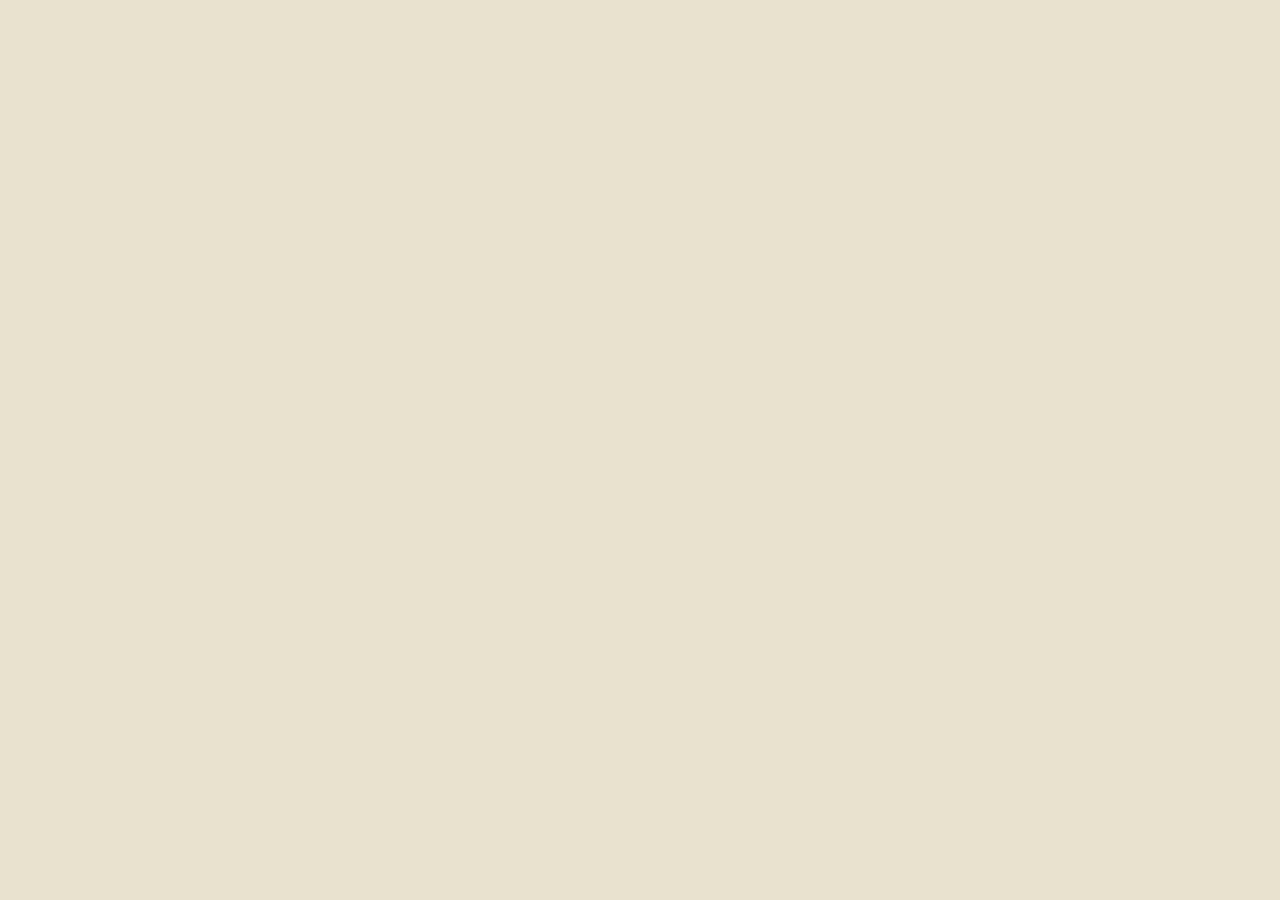
==== index.html @ c253d8a8 "feat: add Octogone PvP room and live duels" ====
<!doctype html>
<html lang="fr">
<head>
  <meta charset="utf-8">
  <meta name="viewport" content="width=device-width, initial-scale=1">
  <title>TB2026 · L'aventure des laboratoires</title>
  <link rel="stylesheet" href="./styles.css?v=20261105-pvp">
  <script src="./config.js"></script>
  <script src="https://cdn.jsdelivr.net/npm/@supabase/supabase-js@2"></script>
  <script type="module" src="./app.js?v=20261105-pvp"></script>
</head>
<body>
  <div id="app"></div>
</body>
</html>
---- styles.css ----
:root { font-family: Trebuchet MS, Arial, sans-serif; color: #1f3040; background: #e9e2cf; }
* { box-sizing: border-box; }
body { margin: 0; min-width: 320px; background: radial-gradient(circle at 10% 8%, #f9f3df 0, transparent 26%), radial-gradient(circle at 90% 80%, #d5d4bf 0, transparent 35%), #e9e2cf; }
button, input, select { font: inherit; }
button { cursor: pointer; }
button:disabled { cursor: wait; opacity: .6; }
button:focus-visible, input:focus-visible, select:focus-visible { outline: 3px solid #266d94; outline-offset: 3px; }
.site-header { min-height: 78px; display: flex; align-items: center; gap: 24px; padding: 12px clamp(18px, 5vw, 60px); background: #233844; color: #f6ecd4; border-bottom: 6px solid #e0b86b; box-shadow: 0 5px 0 #1d2e37; }
.brand { font-weight: 1000; font-size: 26px; letter-spacing: -.09em; white-space: nowrap; }
.brand-mark { color: #e5ba65; font-size: 31px; margin-right: 5px; }
.brand-year { color: #f07b60; }
.header-subtitle { font-size: 13px; letter-spacing: .18em; text-transform: uppercase; opacity: .78; margin-right: auto; }
.header-player { display: flex; align-items: center; gap: 12px; font-weight: 700; }
.header-player b { padding: 8px 11px; color: #2c3741; background: #f4d78e; border: 2px solid #122b37; border-radius: 8px; }
.page-shell { max-width: 1220px; margin: 0 auto; padding: clamp(24px, 4vw, 48px) clamp(16px, 4vw, 40px) 64px; min-height: calc(100vh - 134px); }
.site-footer { padding: 15px 20px; text-align: center; color: #66716d; font-size: 13px; }
h1, h2, p { margin-top: 0; }
h1, h2 { font-family: Georgia, Cambria, serif; letter-spacing: -.035em; }
h1 { font-size: clamp(34px, 5vw, 58px); line-height: 1.06; margin-bottom: 18px; }
h2 { font-size: clamp(25px, 3vw, 36px); line-height: 1.08; margin-bottom: 12px; }
p { line-height: 1.55; }
.eyebrow, .preview-label { display: inline-block; font-size: 12px; letter-spacing: .18em; font-weight: 900; color: #b5523d; margin-bottom: 12px; }
.paper-card { border: 3px solid #273a43; border-radius: 18px; background: #fbf2d9; box-shadow: 8px 9px 0 #bdb39b; }
.welcome-card { max-width: 600px; padding: clamp(26px, 5vw, 55px); margin: 30px auto; background: linear-gradient(160deg, #fff8e8, #f5e3b9); }
.welcome-card > p { font-size: 18px; color: #53616a; }
.form-stack { display: grid; gap: 12px; }
.form-stack label, legend { font-weight: 800; }
.form-stack input:not([type=radio]):not([type=file]):not([type=range]) { min-height: 52px; width: 100%; padding: 12px 16px; border: 2px solid #4d5f63; border-radius: 9px; background: #fffdf6; }
.form-stack input[type=file] { width: 100%; padding: 12px; border: 2px dashed #809396; border-radius: 10px; background: #fff9e9; }
.form-stack select { min-height: 52px; width: 100%; padding: 12px 16px; border: 2px solid #4d5f63; border-radius: 9px; background: #fffdf6; color: #1f3040; }
.primary-button, .secondary-button { min-height: 50px; padding: 10px 22px; border: 3px solid #23343f; border-radius: 11px; font-weight: 900; box-shadow: 3px 4px 0 #25343b; transition: transform .15s, box-shadow .15s; }
.primary-button { background: #e96f52; color: #192c39; }
.primary-button:hover:not(:disabled), .secondary-button:hover:not(:disabled) { transform: translate(2px, 2px); box-shadow: 1px 2px 0 #25343b; }
.secondary-button { background: #f6e8bf; color: #23343f; }
.text-button { border: 0; background: transparent; color: #9a3f32; text-decoration: underline; font-weight: 800; justify-self: start; padding: 6px; }
.small-note, .optional { color: #657373; font-size: 13px; }
.small-note { margin-top: 24px; }
.optional { font-weight: 500; }
.form-error { color: #a02720; font-weight: 800; margin: 12px 0; }
.form-error[hidden], [hidden] { display: none !important; }
.character-layout { display: grid; grid-template-columns: minmax(280px, 1fr) minmax(280px, .95fr); gap: clamp(25px, 5vw, 64px); align-items: start; }
.character-copy { max-width: 565px; }
.character-copy > p { color: #526068; max-width: 46ch; }
.character-actions { display: flex; gap: 12px; flex-wrap: wrap; margin: 25px 0 0; }
.progression-card { padding: 19px; margin: 22px 0 28px; background: linear-gradient(145deg, #fff8e6, #e9ead8); box-shadow: 5px 6px 0 #bdb39b; }
.progression-heading { display: flex; justify-content: space-between; align-items: center; gap: 12px; flex-wrap: wrap; }
.progression-heading .eyebrow { margin-bottom: 3px; }
.progression-heading h2 { margin: 0; font-size: 29px; }
.point-badge { padding: 8px 11px; border: 2px solid #283e46; border-radius: 9px; background: #f2cf82; font-size: 13px; font-weight: 900; }
.xp-label { display: flex; justify-content: space-between; gap: 12px; margin: 19px 0 7px; font-size: 13px; font-weight: 800; }
.xp-track { height: 15px; overflow: hidden; border: 2px solid #2b4047; border-radius: 12px; background: #e2ded0; }
.xp-track i { display: block; height: 100%; background: linear-gradient(90deg, #e79f5c, #e36e53); }
.stat-list { display: grid; gap: 9px; margin-top: 19px; }
.stat-group { display: grid; gap: 9px; }
.stat-group + .stat-group { margin-top: 9px; }
.stat-group h3 { margin: 0; color: #9b523e; font-size: 12px; font-weight: 900; letter-spacing: .17em; }
.stat-row { display: grid; grid-template-columns: minmax(0,1fr) auto 39px; align-items: center; gap: 12px; padding: 9px 10px; border: 2px solid #9baaa2; border-radius: 10px; background: #fff9e9; }
.stat-row strong { display: block; }
.stat-row strong span { color: #ab5339; }
.stat-row small { display: block; color: #596c70; }
.stat-row > b { font-size: 13px; white-space: nowrap; }
.stat-add { width: 39px; height: 39px; padding: 0; border: 2px solid #263b43; border-radius: 9px; background: #e87356; color: #172d36; font-size: 27px; font-weight: 900; line-height: 1; }
.stat-add:disabled { background: #e0dfd6; opacity: .55; cursor: default; }
.progression-note { color: #5a6967; font-size: 12px; margin: 14px 0 0; }
.class-roadmap { margin-top: 22px; padding-top: 18px; border-top: 2px dashed #a8a28d; }
.class-roadmap h3 { margin: 0 0 5px; font-family: Georgia, Cambria, serif; font-size: 23px; }
.class-roadmap > p { margin-bottom: 14px; color: #566568; font-size: 13px; }
.class-stage { margin-top: 10px; padding: 12px; border: 2px solid #9baaa2; border-radius: 10px; background: #fff9e9; }
.class-stage > div:first-child { display: flex; justify-content: space-between; gap: 12px; flex-wrap: wrap; }
.class-stage > div:first-child b { color: #a44e37; }
.class-stage > div:first-child span, .class-stage > small { color: #566568; font-size: 12px; }
.class-options { display: grid; gap: 8px; margin-top: 10px; }
.class-option { display: flex; justify-content: space-between; align-items: center; gap: 8px; width: 100%; padding: 10px; border: 2px solid #344c51; border-radius: 8px; background: #f4e5bb; color: #263a42; text-align: left; }
.class-option:hover:not(:disabled) { background: #eecb91; }
.class-option small { color: #705038; text-align: right; }
.secret-card { margin: 25px 0; padding: clamp(20px, 3vw, 32px); background: linear-gradient(135deg, #f3e7ca, #dce5dd); }
.secret-card h2 { font-size: 28px; }
.secret-choices { display: flex; flex-wrap: wrap; gap: 10px; }
@media (max-width: 550px) {
  .class-option { flex-direction: column; align-items: flex-start; }
  .class-option small { text-align: left; }
}
.choice-fieldset { border: 0; padding: 0; margin: 4px 0 8px; display: flex; flex-wrap: wrap; gap: 10px; }
.choice-fieldset legend { padding-bottom: 10px; }
.radio-card { display: flex; gap: 8px; align-items: center; min-width: 134px; padding: 13px; background: #fcf5e5; border: 2px solid #87918a; border-radius: 10px; cursor: pointer; }
.radio-card:has(input:checked) { border-color: #b84f36; background: #f9e2b7; box-shadow: 3px 3px 0 #bd9c70; }
.skin-tone-fieldset { border: 0; padding: 0; margin: 7px 0 16px; }
.skin-tone-fieldset legend { padding-bottom: 9px; font-weight: 700; }
.skin-tone-options { display: grid; grid-template-columns: repeat(3, minmax(0, 1fr)); gap: 8px; }
.skin-tone-choice { display: flex; align-items: center; gap: 7px; min-width: 0; padding: 8px; border: 2px solid #87918a; border-radius: 9px; background: #fcf5e5; cursor: pointer; font-size: 12px; }
.skin-tone-choice:has(input:checked) { border-color: #b84f36; background: #f9e2b7; box-shadow: 2px 2px 0 #bd9c70; }
.skin-tone-choice input { margin: 0; accent-color: #a74432; }
.skin-tone-swatch { display: inline-block; flex: 0 0 25px; height: 25px; border: 1px solid #453c38; border-radius: 50%; box-shadow: inset 0 1px 3px #fff8, 0 1px 2px #0003; }
.skin-tone-fieldset small { display: block; margin-top: 8px; color: #566568; }
.skin-tone-once { padding: 15px; margin: 15px 0; }
.skin-tone-once h2 { margin: 0; font-size: 19px; }
.skin-tone-once p { margin: 4px 0 10px; font-size: 13px; }
@media (max-width: 550px) { .skin-tone-options { grid-template-columns: repeat(2, minmax(0, 1fr)); } }
.photo-upload { margin: 5px 0; }
.character-preview { padding: 22px 22px 0; min-height: 600px; text-align: center; position: relative; overflow: hidden; background: linear-gradient(#d2e4df 0 55%, #a2ad8e 55% 56%, #d3c29e 56%); }
.character-preview:before { content: ''; position: absolute; width: 230px; height: 230px; border-radius: 50%; top: 120px; left: calc(50% - 115px); background: #f2e7bd8c; }
.character-preview .avatar { margin: 0 auto; }
.character-visual { display: grid; gap: 14px; align-self: start; }
.character-preview--equipped { min-height: 0; padding-bottom: 18px; }
.equipment-cta { width: 100%; font-size: 17px; }
.character-preview p { position: relative; max-width: 30ch; margin: -10px auto 20px; padding: 10px; border: 2px solid #3c5559; background: #fff6dd; border-radius: 9px; font-size: 13px; }
.avatar { width: min(100%, 315px); aspect-ratio: 315 / 550; position: relative; }
.avatar-body { display: block; position: absolute; top: 14%; width: 100%; height: 86%; object-fit: contain; }
.avatar-body-frame { display: block; position: absolute; top: 14%; width: 100%; height: 86%; overflow: hidden; }
.avatar-body--pair { position: static; width: 180%; height: 92%; margin: 6% 0 0 5%; max-width: none; object-fit: fill; clip-path: inset(0 45% 0 0); }
.avatar-body--right { transform: translateX(-50%); clip-path: inset(0 0 0 55%); }
.avatar-gear { position: absolute; display: grid; place-items: center; width: 15%; aspect-ratio: 1; border: 3px solid #263b44; border-radius: 50%; background: #f7d981; color: #243846; font-size: clamp(16px, 3vw, 28px); box-shadow: 3px 3px 0 #33434c88; }
.avatar-gear--weapon { left: 12%; top: 55%; }
.character-preview--equipped .avatar-gear--weapon, .battle-avatar .avatar-gear--weapon { left: 3%; top: 51%; width: 31%; border-radius: 14px; padding: 5px; background: #fff2cc; transform: rotate(-5deg); }
.character-preview--equipped .avatar-gear--weapon .item-sprite, .battle-avatar .avatar-gear--weapon .item-sprite { border-radius: 8px; }
.avatar-gear--accessory { right: 10%; top: 38%; }
.avatar-gear .item-sprite { width: 100%; height: 100%; border-radius: 50%; }
.avatar-head { position: absolute; z-index: 1; top: 1%; left: 50%; transform: translateX(-50%); width: 42%; aspect-ratio: 1; object-fit: contain; }
.avatar--paired.avatar--masculine .avatar-head { left: 58%; }
.avatar--paired.avatar--feminine .avatar-head { left: 54%; }
.avatar-head--legacy, .avatar-head--fallback { top: 4%; width: 28%; object-fit: cover; border: 4px solid #283441; border-radius: 50%; background: #ebc6a4; box-shadow: 0 3px 0 #f8e9c8; }
.avatar-head--fallback { display: grid; place-items: center; font-size: clamp(26px, 4vw, 55px); font-weight: 900; }
.map-intro { display: flex; justify-content: space-between; align-items: end; gap: 24px; margin-bottom: 30px; }
.map-intro > div { max-width: 700px; }
.map-intro p { color: #53646a; font-size: 18px; }
.map-controls { display: flex; gap: 10px; flex-wrap: wrap; }
.floor-tabs { display: flex; gap: 12px; margin: 6px 0 18px; }
.floor-tabs button { padding: 11px 25px; border: 3px solid #263943; border-radius: 12px; background: #f6e8bf; color: #263943; font-weight: 900; box-shadow: 3px 4px 0 #bdb39b; }
.floor-tabs button.active { background: #e9b977; }
.building-map-card { overflow: hidden; padding: 10px; background: #efe4c9; }
.building-map-scroll { width: 100%; overflow-x: auto; scrollbar-color: #8b9b95 #f8efd8; }
.building-map { position: relative; width: 100%; min-width: 890px; }
.building-map > img { display: block; width: 100%; height: 100%; object-fit: fill; }
.map-hotspots { position: absolute; inset: 0; }
.map-pin { position: absolute; transform: translate(-50%,-50%); z-index: 1; max-width: 118px; min-height: 33px; padding: 4px 8px; border: 2px solid #253943; border-radius: 9px; background: #fff4d0; color: #213642; box-shadow: 3px 4px 0 #1c303ba8; font: 900 12px/1.13 Trebuchet MS,Arial,sans-serif; text-align: center; white-space: normal; }
.map-pin:hover, .map-pin:focus-visible { z-index: 3; background: #f5d790; transform: translate(-50%,-50%) scale(1.08); }
.map-pin--office { max-width: 78px; font-size: 10px; line-height: 1.08; padding: 3px 2px; }
.map-pin--toll { background: #f7d790; border-color: #9d593b; }
.map-pin--locked { background: #dcd5d4; }
.map-pin:disabled, .map-location-list button:disabled { opacity: .72; cursor: not-allowed; }
.map-pin:disabled:hover { transform: translate(-50%,-50%); background: #dcd5d4; }
.map-pin--boss { background: #dd93a5; border-color: #563543; color: #222e3b; box-shadow: 0 0 0 5px #f7db89aa, 3px 4px 0 #3d3540; }
.map-location-list { margin: 26px 0 36px; }
.map-location-list > div { display: flex; gap: 9px; flex-wrap: wrap; }
.map-location-list button { min-height: 42px; padding: 7px 12px; font-size: 13px; }
.map-boss-status { display: grid; grid-template-columns: 180px 1fr; align-items: center; gap: 25px; padding: 22px 30px; background: linear-gradient(120deg,#ded0d6,#fbecd0); }
.map-boss-status p { margin-bottom: 10px; }
.map-boss-status .boss-figure { width: 135px; height: 165px; }
.room-intro { max-width: 780px; margin-bottom: 25px; }
.room-intro .text-button { display: block; margin-bottom: 16px; }
.room-intro p { color: #52646a; font-size: 18px; }
.room-art { overflow: hidden; min-height: 280px; margin: 0 0 30px; }
.room-art img { display: block; width: 100%; max-height: 580px; object-fit: cover; }
.room-activities { margin: 24px 0 30px; }
.room-tabs { display: flex; flex-wrap: wrap; gap: 9px; margin-bottom: 12px; }
.room-tabs button { min-height: 44px; padding: 9px 17px; border: 3px solid #273b43; border-radius: 11px; background: #f6e8bf; color: #283b43; font-weight: 900; box-shadow: 3px 4px 0 #bdb39b; }
.room-tabs button.active { background: #e9b977; }
.room-tabs button:focus-visible { outline: 3px solid #794c97; outline-offset: 3px; }
.room-tab-panel { min-height: 180px; padding: 24px 28px; }
.room-tab-panel p { max-width: 68ch; color: #52646a; }
.room-tab-panel .primary-button { margin-top: 5px; }
.shop-room-promo { display: flex; align-items: center; justify-content: space-between; gap: 24px; }
.shopkeepers { position: relative; flex: 0 0 220px; width: 220px; height: 132px; }
.shopkeepers img { position: absolute; display: block; width: 112px; height: 120px; object-fit: contain; filter: drop-shadow(3px 5px 2px #34404770); }
.shopkeepers img:first-child { left: 4px; top: 2px; transform: rotate(-13deg); }
.shopkeepers img:last-child { right: 0; top: 12px; transform: rotate(15deg) scale(1.08); }
.shop-intro { align-items: center; }
.shop-intro .shopkeepers { flex-basis: 230px; width: 230px; }
.training-cooldown { font-weight: 800; }
.florent-watering { margin-top: 22px; padding-top: 20px; border-top: 2px dashed #b1a78e; }
.room-illustration { min-height: 330px; display: grid; place-content: center; gap: 8px; text-align: center; color: #2d4851; background: radial-gradient(circle at 76% 31%, #f4d98d 0 8%, transparent 8.2%), linear-gradient(45deg, #a8c7bd 25%, transparent 25% 75%, #a8c7bd 75%), linear-gradient(150deg, #e1d7bd, #c9dcd5); background-size: auto, 70px 70px, auto; }
.room-illustration span { font-size: 55px; color: #bc684e; }
.room-illustration strong { font: 900 clamp(30px,5vw,48px) Georgia,Cambria,serif; padding: 0 20px; }
.room-illustration small { font-weight: 900; letter-spacing: .2em; text-transform: uppercase; }
.toll-card { max-width: 720px; margin: 20px auto 35px; padding: 30px; text-align: center; background: linear-gradient(145deg,#fff6dd,#f4d9ab); }
.toll-card button { margin-top: 9px; }
.toll-actions { display: flex; justify-content: center; gap: 10px; flex-wrap: wrap; }
.toll-card p { color: #455a61; }
.wardrobe-layout { display: grid; grid-template-columns: minmax(220px, 330px) 1fr; gap: 25px; align-items: start; }
.wardrobe-preview { padding: 20px; text-align: center; position: sticky; top: 20px; background: linear-gradient(#d2e4df 0 65%, #d3c29e 65%); }
.wardrobe-preview .avatar { margin: auto; max-width: 220px; }
.wardrobe-preview p { position: relative; margin: 0; padding: 10px; background: #fff7df; border: 2px solid #34474e; border-radius: 10px; }
.wardrobe-list h2 { margin: 8px 0 16px; }
.wardrobe-list section { margin-bottom: 28px; }
.wardrobe-empty { margin: 0; padding: 20px; border: 2px dashed #8d9b96; border-radius: 10px; color: #53646a; background: #fff7e4; }
.item-grid { display: grid; grid-template-columns: repeat(auto-fit, minmax(190px, 1fr)); gap: 16px; }
.item-card { min-height: 190px; display: flex; flex-direction: column; padding: 17px; box-shadow: 4px 5px 0 #bdb39b; }
.item-card h3 { font-family: Georgia, Cambria, serif; font-size: 21px; margin: 0 0 8px; }
.item-card p { font-size: 14px; color: #4f6269; flex: 1; }
.item-price { font-size: 13px; font-weight: 900; margin-bottom: 9px; }
.item-level { display: inline-block; width: fit-content; margin: 0 0 10px; padding: 4px 7px; border-radius: 5px; background: #dce9d9; color: #31564b; font-size: 12px; font-weight: 900; }
.item-level--locked { background: #f1ded3; color: #874b3d; }
.item-card button { width: 100%; }
.item-card { min-height: 330px; }
.item-art { height: 110px; display: grid; place-items: center; overflow: hidden; margin: -7px -7px 10px; border-radius: 7px; background: radial-gradient(circle at 50% 75%,#d9e5d8,#aec3bf); }
.item-art > .item-symbol { width: 76px; height: 76px; font-size: 47px; }
.item-sprite { display: block; width: 112px; height: 104px; background-size: 315% 210%; background-repeat: no-repeat; }
.item-single-art { display: block; width: 112px; height: 104px; object-fit: contain; object-position: center; }
.avatar-gear .item-single-art { width: 100%; height: 100%; }
.item-outfit-frame { display: block; width: 96px; height: 110px; overflow: hidden; }
.item-outfit-image { display: block; width: 100%; height: 100%; object-fit: contain; }
.item-outfit-image--pair { width: 145px; height: 110px; margin-left: 3px; max-width: none; object-fit: fill; clip-path: inset(0 45% 0 0); }
.item-outfit-image--right { transform: translateX(-50%); clip-path: inset(0 0 0 55%); }
.item-symbol { display: grid; place-items: center; width: 100%; height: 100%; font-family: Georgia,serif; font-size: 1.2em; }
.item-symbol--staff,.item-symbol--book,.item-symbol--prism,.item-symbol--brooch { color: #6a3486; }
.item-symbol--blade,.item-symbol--spear,.item-symbol--hammer,.item-symbol--saber { color: #734626; }
.item-origin { width: fit-content; color: #526a70; font-size: 11px; font-weight: 900; text-transform: uppercase; letter-spacing: .1em; }
.item-bonuses { display: flex; flex-wrap: wrap; gap: 4px; margin: 3px 0 8px; }
.item-bonuses span { padding: 3px 6px; border: 1px solid #929b92; border-radius: 5px; background: #f6edcd; font-size: 11px; font-weight: 900; }
.location-card { display: grid; grid-template-columns: 1.3fr .8fr; overflow: hidden; }
.location-image { min-height: 380px; background: url('./assets/labo-chimie.png') center / cover; border-right: 3px solid #273a43; }
.location-copy { padding: clamp(25px, 4vw, 52px); align-self: center; }
.location-copy p { color: #53646a; }
.chapter-strip { display: grid; grid-template-columns: repeat(5, 1fr); gap: 10px; margin: 24px 0 32px; }
.chapter-chip { display: grid; gap: 3px; padding: 12px; border: 2px solid #758486; border-radius: 11px; background: #e1dfd2; color: #5b6563; }
.chapter-chip b { font-size: 20px; }
.chapter-chip span { font-size: 13px; font-weight: 800; }
.chapter-chip small { font-size: 11px; }
.chapter-chip.active { border-color: #ad593d; background: #f9dfa7; color: #283c43; }
.chapter-chip.revealed { border-color: #547966; background: #dbedce; color: #28483b; }
.activities-grid { display: grid; grid-template-columns: 1fr 1fr; gap: 20px; margin: 24px 0; }
.activity-card { padding: 24px; display: flex; flex-direction: column; align-items: start; }
.activity-card p { flex: 1; color: #52646a; }
.boss-card { display: grid; grid-template-columns: 220px 1fr; gap: 30px; align-items: center; padding: 24px 30px; margin: 28px 0; background: linear-gradient(120deg, #ded0d6, #fbecd0); }
.boss-global-banner { margin-top: 30px; }
.boss-countdown { display: inline-block; margin-top: 8px; padding: 10px 16px; border: 2px solid #493650; border-radius: 7px; background: #2c293a; color: #f5e4b6; font-size: clamp(21px, 3vw, 34px); font-weight: 800; font-variant-numeric: tabular-nums; letter-spacing: .08em; box-shadow: 4px 5px 0 #94708b; }
.boss-copy p { margin-bottom: 10px; }
.boss-figure { position: relative; width: 180px; height: 220px; margin: auto; overflow: hidden; border-radius: 10px; box-shadow: 0 0 12px #75429c88, 7px 9px 3px #1c213b55; }
.boss-body { display: block; width: 100%; height: 100%; object-fit: cover; object-position: center top; }
.boss-head-reveal { position: absolute; left: 37%; top: 1%; width: 26%; height: 30%; object-fit: contain; filter: drop-shadow(0 0 3px #9a69ac); }
.boss-figure--3 .boss-head-reveal, .boss-figure--4 .boss-head-reveal { top: 0; }
.boss-figure--5 .boss-head-reveal { top: 8%; }
.boss-track { height: 20px; max-width: 600px; background: #536068; }
.boss-track i { background: #dc745b; }
.reveal-card { display: grid; grid-template-columns: 180px 1fr; gap: 23px; align-items: center; padding: 25px; margin: 25px 0; }
.reveal-card .boss-figure { width: 145px; height: 175px; }
.event-card { max-width: 700px; }
.event-choices { display: grid; gap: 12px; }
.event-result { margin-top: 22px; font-weight: 800; color: #365c50; }
.battle-actors > .boss-figure { width: 140px; height: 185px; margin: 0 0 20px; }
.admin-section { padding: 22px; margin: 24px 0; }
.admin-section > p { color: #52646a; }
.admin-inline { display: flex; gap: 12px; align-items: end; flex-wrap: wrap; }
.admin-inline label { display: grid; gap: 6px; }
.admin-inline input { max-width: 150px; }
.admin-page input, .admin-page textarea, .admin-page select { padding: 10px; border: 2px solid #6e7b7e; border-radius: 8px; background: #fffdf6; font: inherit; width: 100%; }
.admin-portrait-grid { display: grid; grid-template-columns: repeat(auto-fill, minmax(170px, 1fr)); gap: 9px; margin: 18px 0; }
.admin-portrait-choice { display: flex; align-items: center; gap: 10px; padding: 10px 12px; border: 2px solid #88958c; border-radius: 9px; background: #f7f0df; font-weight: 800; cursor: pointer; }
.admin-portrait-choice:has(input:checked) { border-color: #527560; background: #e1eddb; }
.admin-page .admin-portrait-choice input { width: 18px; height: 18px; padding: 0; margin: 0; flex: none; accent-color: #416c51; }
.admin-portrait-actions { display: flex; flex-wrap: wrap; align-items: center; gap: 10px; }
.admin-portrait-actions span { font-weight: 800; color: #395b49; }
.admin-order { display: flex; flex-wrap: wrap; gap: 14px; align-items: end; }
.admin-order label { display: grid; gap: 5px; min-width: 180px; flex: 1; font-weight: 800; }
.admin-boss-grid { display: grid; grid-template-columns: repeat(auto-fit, minmax(250px, 1fr)); gap: 18px; }
.admin-boss { padding: 20px; display: grid; gap: 13px; align-content: start; }
.admin-boss label { display: grid; gap: 5px; font-weight: 800; font-size: 13px; }
.admin-boss h3 { margin: 0; font-size: 22px; }
.admin-boss-profile { margin: 0; padding: 11px 13px; border: 1px solid #a18b8d; border-radius: 7px; background: #eee5dd; color: #453951; font-size: 13px; line-height: 1.55; }
.admin-activation { display: grid; gap: 10px; padding-top: 14px; border-top: 2px dashed #c5ae85; }
.admin-activation small, .admin-boss-location { color: #765d4c; }
.admin-activation button:disabled { opacity: .5; cursor: not-allowed; }
.admin-portrait, .admin-player img { width: 110px; height: 110px; object-fit: cover; border-radius: 10px; }
.admin-player-list { display: grid; gap: 10px; margin-top: 15px; }
.admin-player { display: flex; align-items: center; flex-wrap: wrap; gap: 12px; padding: 10px; border-bottom: 1px solid #9eaaa6; }
.admin-player img { display: block; }
.admin-page pre { overflow-x: auto; padding: 15px; background: #f3edda; border: 2px solid #596867; border-radius: 8px; }
.chapter-teaser { max-width: 650px; margin: 38px auto 0; text-align: center; color: #586768; }
.combat-heading { display: flex; justify-content: space-between; align-items: end; gap: 20px; margin-bottom: 16px; }
.combat-heading h1 { margin: 0; }
.combat-boss-ability { display: inline-block; margin-top: 5px; color: #6d4b77; font-weight: 800; }
.turn-tag { color: #253c48; font-weight: 900; background: #f1d28a; border: 2px solid #2a3a44; padding: 7px 11px; border-radius: 8px; white-space: nowrap; }
.battle-panel { min-height: 470px; position: relative; overflow: hidden; border: 5px solid #273a43; border-radius: 20px; background: linear-gradient(180deg, #0f2f3719 25%, #152b3569 100%), url('./assets/labo-chimie.png') center / cover; box-shadow: 8px 9px 0 #b6ab90; display: grid; grid-template-rows: auto minmax(0, 1fr) auto; }
.battle-panel--event { min-height: 540px; }
.battle-top { display: flex; justify-content: space-between; gap: 18px; padding: 20px; }
.combatant-health { min-width: 170px; max-width: 270px; flex: 1; display: grid; grid-template-columns: 1fr auto; gap: 4px 10px; background: #fff7dfed; border: 3px solid #233743; border-radius: 11px; padding: 10px 13px; font-size: 14px; }
.combatant-health b { overflow-wrap: anywhere; }
.combatant-health span { font-weight: 800; }
.health-track { grid-column: 1 / -1; height: 12px; border: 2px solid #253743; background: #8b9b9b; border-radius: 8px; overflow: hidden; }
.health-track i { display: block; height: 100%; background: #e76555; transition: width .25s; }
.enemy-health .health-track i { background: #9a64b0; }
.battle-actors { position: relative; display: flex; align-items: end; justify-content: space-between; padding: 12px 12% 0 6%; pointer-events: none; }
.finale-banner { position: relative; z-index: 2; align-self: center; display: grid; gap: 3px; max-width: min(90%, 420px); margin: auto 10px 35px; padding: 15px 20px; text-align: center; color: #fff7df; background: #233844ee; border: 3px solid #f4d78e; border-radius: 16px; box-shadow: 0 0 0 6px #23384455, 0 12px 30px #17232e88; animation: finale-appear .65s ease-out both; }
.finale-banner strong { font: 800 clamp(23px, 3vw, 34px) Georgia, Cambria, serif; }
.finale-banner small { font-size: 13px; }
.finale-sparks { color: #f4d78e; font-size: 29px; letter-spacing: 20px; animation: finale-sparks 1s ease-out both; }
.collective-finale .boss-figure { animation: finale-boss 1s ease-in .2s both; }
@keyframes finale-appear { from { opacity: 0; transform: scale(.6) rotate(-4deg); } to { opacity: 1; transform: scale(1) rotate(0); } }
@keyframes finale-sparks { from { opacity: 0; transform: scale(.3); } to { opacity: 1; transform: scale(1); } }
@keyframes finale-boss { to { opacity: .2; transform: rotate(15deg) scale(.8); } }
.battle-avatar { width: 200px; filter: drop-shadow(5px 9px 3px #182b3577); }
.blob { width: 160px; height: 130px; margin-bottom: 20px; display: grid; place-items: center; border: 5px solid #312440; border-radius: 40% 52% 39% 48%; background: radial-gradient(circle at 40% 28%, #bda0d6, #734695 65%, #402359); box-shadow: inset -12px -12px 0 #3c285c77, 9px 13px 0 #1b2e3877; transform: rotate(-7deg); }
.blob span { text-align: center; color: #fff5d5; font-size: 36px; line-height: .65; letter-spacing: 14px; transform: rotate(7deg); }
.battle-monster { width: clamp(150px, 22vw, 230px); margin-bottom: -3px; filter: drop-shadow(7px 11px 4px #172b3777); }
.battle-monster--event { width: clamp(180px, 22vw, 230px); }
.battle-monster--event .monster-painted { aspect-ratio: 2 / 3; }
.battle-monster--event.battle-monster--wide { width: clamp(250px, 30vw, 300px); }
.battle-monster--wide .monster-painted { aspect-ratio: 1312 / 1199; }
.monster-svg { display: block; width: 100%; height: auto; overflow: visible; }
.monster-painted { position: relative; display: block; width: 100%; aspect-ratio: 1; }
.monster-painted img { display: block; width: 100%; height: 100%; object-fit: contain; }
.monster-rank { position: absolute; right: 3px; top: 8px; display: grid; place-items: center; width: 28px; height: 28px; border: 2px solid #263943; border-radius: 50%; background: #d4b887; color: #263943; font: 900 13px Georgia, serif; box-shadow: 0 0 0 2px #f3e5c699; }
.surprise-card { background: linear-gradient(145deg, #fbe6ca, #e6d3dc); }
.surprise-intro { max-width: 950px; margin: 10px auto; padding: clamp(24px, 4vw, 44px); background: linear-gradient(145deg, #fff4db, #dfd7df); }
.surprise-intro .text-button { display: block; margin-bottom: 22px; }
.surprise-scene { display: grid; grid-template-columns: minmax(160px, 250px) 1fr; gap: clamp(20px, 4vw, 50px); align-items: center; }
.surprise-scene > .monster-svg { filter: drop-shadow(8px 12px 2px #52616955); }
.surprise-scene h1 { font-size: clamp(30px, 4vw, 52px); }
.surprise-scene p { color: #465a62; font-size: 17px; }
.surprise-actions { display: flex; flex-wrap: wrap; gap: 12px; }
.bestiary-intro { max-width: 850px; margin-bottom: 25px; }
.bestiary-intro .text-button { display: block; margin-bottom: 15px; }
.bestiary-intro > p { max-width: 690px; color: #52646a; font-size: 18px; }
.leaderboard { display: grid; gap: 12px; max-width: 850px; }
.leaderboard-row { display: grid; grid-template-columns: 64px minmax(0, 1fr) 100px 120px; gap: 12px; align-items: center; padding: 15px 18px; border: 3px solid #273a43; border-radius: 12px; background: #f4e7c5; box-shadow: 4px 5px 0 #bcb39d; }
.leaderboard-row--self { background: #f5d29b; border-color: #b05843; }
.leaderboard-rank { font: 900 27px Georgia, Cambria, serif; }
.leaderboard-name { min-width: 0; overflow-wrap: anywhere; font-weight: 900; font-size: 19px; }
.leaderboard-name small { color: #9a4e3d; font-size: 13px; }
.leaderboard-level, .leaderboard-xp { font-weight: 800; text-align: right; }
.pvp-layout { display: grid; grid-template-columns: minmax(0, 1.6fr) minmax(240px, .8fr); gap: 24px; align-items: start; }
.pvp-layout h2, .pvp-notice h2 { margin-top: 0; }
.pvp-layout .leaderboard-row { grid-template-columns: 55px minmax(0, 1fr) auto auto; }
.pvp-layout .leaderboard-level { white-space: nowrap; }
.pvp-online, .pvp-notice { padding: 22px; }
.pvp-online-row { display: flex; align-items: center; justify-content: space-between; gap: 10px; border-top: 1px solid #9ca9a2; padding: 12px 0; }
.pvp-online-row span { font-weight: 800; }
.pvp-online-row span::first-letter { color: #4a9e74; }
.pvp-offline { color: #6b7472; font-size: 13px; text-align: right; }
.pvp-actions { display: flex; flex-wrap: wrap; gap: 10px; margin: 15px 0; }
.pvp-battle { margin: 20px 0 30px; padding: clamp(15px, 3vw, 28px); background: linear-gradient(#f8efd8e8, #f8efd8ee), url('./assets/octogone.svg') center/cover; }
.pvp-battle-heading { display: flex; align-items: baseline; gap: 14px; flex-wrap: wrap; }
.pvp-battle-heading h2 { margin: 0; }
.pvp-fighters { display: grid; grid-template-columns: minmax(0, 1fr) 60px minmax(0, 1fr); align-items: center; gap: 12px; margin: 22px 0; }
.pvp-fighters > div { min-width: 0; display: flex; flex-direction: column; align-items: center; }
.pvp-fighters .avatar { margin: 34px auto 0; }
.pvp-fighter-stats { width: min(100%, 270px); padding: 11px; border: 3px solid #263943; border-radius: 9px; background: #fff9e7; display: grid; gap: 4px; }
.pvp-fighter-stats b { font-size: 17px; }
.pvp-fighter-stats small { font-weight: 800; }
.pvp-versus { text-align: center; font: 900 29px Georgia, serif; color: #a94f46; }
.pvp-log { min-height: 75px; padding: 10px 15px; background: #f8efd8; border: 2px solid #263943; border-radius: 8px; }
.pvp-log p { margin: 5px 0; }
.pvp-skills { margin: 10px 0 18px; }
.pvp-skills summary { cursor: pointer; font-weight: 900; }
@media (max-width: 850px) { .pvp-layout { grid-template-columns: 1fr; } }
@media (max-width: 560px) { .pvp-layout .leaderboard-row { grid-template-columns: 40px minmax(0, 1fr) auto; } .pvp-layout .leaderboard-row button, .pvp-layout .pvp-offline { grid-column: 2 / -1; } .pvp-fighters { grid-template-columns: minmax(0, 1fr) 30px minmax(0, 1fr); gap: 2px; } .pvp-fighters .battle-avatar { width: 105px; } .pvp-versus { font-size: 18px; } .pvp-battle .pvp-actions .action-button { flex: 1 1 110px; } }
@media (max-width: 600px) { .leaderboard-row { grid-template-columns: 48px minmax(0, 1fr) auto; gap: 7px; padding: 12px; } .leaderboard-xp { grid-column: 2 / -1; text-align: left; } }
.bestiary-progress { display: flex; gap: 11px; align-items: baseline; flex-wrap: wrap; width: fit-content; padding: 11px 17px; border: 3px solid #263b43; border-radius: 10px; background: #f5db9d; font-weight: 900; box-shadow: 3px 4px 0 #b9af96; }
.bestiary-progress strong { font: 900 26px Georgia, Cambria, serif; }
.bestiary-progress small { margin-left: 11px; color: #586365; }
.bestiary-tabs { display: flex; flex-wrap: wrap; gap: 9px; margin: 26px 0 20px; }
.bestiary-tabs button { min-height: 48px; padding: 9px 18px; border: 3px solid #273a43; border-radius: 10px; background: #f4e7c5; color: #23343f; font-weight: 900; box-shadow: 3px 4px 0 #bcb39d; }
.bestiary-tabs button.active { background: #e99a78; }
.bestiary-tabs small { margin-left: 6px; font-weight: 800; }
.bestiary-grid { display: grid; grid-template-columns: repeat(auto-fit, minmax(260px, 1fr)); gap: 23px; }
#lieux .bestiary-grid { grid-template-columns: repeat(auto-fit, minmax(215px, 1fr)); }
.bestiary-card { min-height: 365px; overflow: hidden; display: flex; flex-direction: column; box-shadow: 5px 6px 0 #bdb39b; }
.bestiary-art { height: 185px; display: grid; place-items: center; padding: 7px; border-bottom: 3px solid #273a43; background: radial-gradient(circle at 50% 62%, #aab8ad, #596d70); }
.bestiary-art .monster-svg { max-width: 200px; max-height: 170px; }
.bestiary-art .monster-painted { width: min(100%, 220px); height: 170px; aspect-ratio: auto; }
.bestiary-card--room:not(.bestiary-card--hidden) .bestiary-art { height: 250px; background: radial-gradient(circle at 50% 52%, #66777a, #263841); }
.bestiary-card--room:not(.bestiary-card--hidden) .monster-painted { width: min(100%, 250px); height: 230px; }
.bestiary-art .boss-figure { width: 100%; height: 100%; border-radius: 0; box-shadow: none; }
.bestiary-art .boss-head-reveal { top: 9%; height: 42%; }
.bestiary-art .boss-figure--1 .boss-head-reveal { top: 11%; }
.bestiary-art .boss-figure--3 .boss-head-reveal, .bestiary-art .boss-figure--4 .boss-head-reveal { top: 5%; }
.bestiary-art .boss-figure--5 .boss-head-reveal { top: 23%; }
.bestiary-card--hidden .bestiary-art { background: radial-gradient(circle at 50% 62%, #a2adb0, #52636d); }
.bestiary-card-copy { padding: 18px 20px 20px; display: flex; flex: 1; flex-direction: column; }
.bestiary-card-copy .eyebrow { margin-bottom: 7px; }
.bestiary-card-copy h2 { font-size: 25px; margin-bottom: 8px; }
.bestiary-card-copy p { color: #52646a; font-size: 14px; margin-bottom: 13px; }
.bestiary-card-copy small { color: #697574; }
.bestiary-facts, .bestiary-mastery { display: flex; flex-wrap: wrap; gap: 6px 12px; font-size: 12px; font-weight: 900; }
.bestiary-mastery { margin-top: auto; padding-top: 12px; border-top: 2px dashed #bbb09a; color: #704b3c; }
.bestiary-stats { display: flex; flex-wrap: wrap; gap: 4px 10px; width: 100%; }
.bestiary-stats span { padding: 3px 6px; border-radius: 5px; background: #f0dfba; }
.bestiary-card--hidden .bestiary-card-copy h2 { color: #516069; }
.preview-jump { display: flex; flex-wrap: wrap; gap: 10px; margin-top: 25px; }
.preview-jump a { padding: 10px 14px; border: 2px solid #273a43; border-radius: 9px; background: #f4e7c5; color: #263943; font-weight: 900; text-decoration: none; box-shadow: 3px 4px 0 #bcb39d; }
.preview-jump a:hover { background: #e99a78; }
.preview-section { scroll-margin-top: 20px; margin-top: 48px; }
.preview-section-head { max-width: 760px; margin-bottom: 19px; }
.preview-section-head h2 { margin-bottom: 5px; }
.preview-section-head p { color: #52646a; }
.battle-bottom { position: relative; z-index: 1; background: #203640e8; color: #fff7e5; padding: 10px 22px; min-height: 74px; }
.battle-message { margin: 0; font-weight: 900; }
.battle-intention { margin: 2px 0 0; font-size: 13px; opacity: .88; }
.turn-feedback { display: grid; grid-template-columns: repeat(auto-fit, minmax(210px, 1fr)); gap: 10px; }
.turn-feedback-step { display: grid; gap: 3px; padding: 10px 13px; border: 2px solid #ead9b6; border-radius: 10px; background: #f8edd5; color: #243846; }
.turn-feedback-step--enemy { background: #e8d6d5; border-color: #d7a8a3; animation: riposte-in .25s ease-out; }
.turn-feedback-step strong { font-size: 14px; }
.turn-feedback-step span { font-size: 20px; font-weight: 900; }
.turn-feedback-step small { font-size: 12px; }
.turn-wait { align-self: center; color: #243846; font-weight: 800; }
@keyframes riposte-in { from { opacity: 0; transform: translateY(7px); } to { opacity: 1; transform: translateY(0); } }
.charge-meter { grid-column: 1 / -1; display: flex; flex-wrap: wrap; align-items: center; gap: 5px 8px; margin-top: 4px; font-size: 11px; font-weight: 900; color: #263c46; }
.charge-pips { display: flex; gap: 4px; }
.charge-pips i { display: block; width: 25px; height: 12px; border: 2px solid #405763; border-radius: 4px; background: linear-gradient(90deg, #f4bd63 var(--fill), #536772 var(--fill)); }
.combat-status { grid-column: 1 / -1; color: #704a35; font-weight: 900; }
.battle-actions { display: grid; grid-template-columns: repeat(4, minmax(0, 1fr)); gap: 12px; margin: 26px 0 16px; }
.battle-actions--finished { display: flex; justify-content: center; flex-wrap: wrap; }
.action-button { min-width: 0; min-height: 92px; display: flex; flex-direction: column; align-items: center; justify-content: center; gap: 2px; padding: 8px 8px; border: 3px solid #1c303b; border-radius: 11px; box-shadow: 4px 5px 0 #344247; color: #122b37; }
.action-button span { font-size: 25px; }
.action-button strong { font-size: 17px; }
.action-button small { font-size: 12px; }
.action-button.attack { background: #f08b70; }
.action-button.guard { background: #98c9e0; }
.action-button.technique { background: #edba7c; }
.action-button.spell { background: #cdb7ed; }
.action-button.retreat { background: #e2d9c7; }
.action-button.selected { outline: 3px solid #222f39; outline-offset: 2px; }
.action-button:disabled { cursor: not-allowed; filter: grayscale(.5); }
.move-menu-wrap { max-width: 720px; margin: 0 auto 14px; }
.move-menu { display: grid; grid-template-columns: repeat(2, minmax(0, 1fr)); gap: 10px; }
.move-menu--skills { max-height: 370px; overflow-y: auto; padding: 3px 7px 7px 3px; }
.move-menu[hidden] { display: none; }
.move-option { display: grid; gap: 3px; padding: 12px 16px; text-align: left; border: 3px solid #293b43; border-radius: 10px; background: #fff3d7; color: #223843; box-shadow: 3px 4px 0 #b5aa8f; }
.move-option strong { font-size: 16px; }
.move-option span { font-size: 12px; }
.move-option .skill-kind { font-size: 17px; color: #7b4e33; }
.move-option small { color: #52646a; }
.move-option:disabled { opacity: .55; cursor: not-allowed; }
.shop-entry { margin: 22px 0; }
.shop-price { margin-top: auto; font-weight: 900; color: #704b3c; }
.kevin-interview, .special-answer-form { display: grid; gap: 9px; max-width: 560px; margin-top: 18px; }
.kevin-interview label, .special-answer-form label { font-weight: 900; color: #263b43; }
.kevin-interview > div, .special-answer-form > div { display: flex; flex-wrap: wrap; gap: 10px; }
.kevin-interview input, .special-answer-form input { flex: 1 1 190px; min-width: 0; padding: 12px 14px; border: 3px solid #263b43; border-radius: 9px; background: #fff9e9; color: #263b43; font: inherit; }
.coa-event-question { margin: 18px 0 14px; font-size: 18px; font-weight: 800; color: #273b43 !important; }
.coa-event-choices { display: flex; flex-wrap: wrap; gap: 10px; }
.coa-event-choices .primary-button { margin-top: 0; }
.room-preview-description { margin: 18px 0; color: #41555c; font-size: 17px; }
.shop-section { margin: 28px 0; }
.shop-section h2 { margin-bottom: 16px; }
.shop-skill-icon { display: grid; place-items: center; width: 64px; height: 64px; margin-bottom: 14px; border: 3px solid #283d47; border-radius: 14px; background: #d8c7ed; font-size: 31px; box-shadow: 3px 4px 0 #b1a2ba; }
@media (max-width: 760px) {
  .site-header { gap: 10px; flex-wrap: wrap; }
  .header-subtitle { display: none; }
  .header-player { margin-left: auto; font-size: 13px; }
  .character-layout, .location-card, .wardrobe-layout { grid-template-columns: 1fr; }
  .wardrobe-preview { position: static; }
  .wardrobe-preview .avatar { max-width: 150px; }
  .character-preview { min-height: 530px; }
  .character-preview--equipped { min-height: 0; }
  .location-image { min-height: 235px; border-right: 0; border-bottom: 3px solid #273a43; }
  .map-intro { align-items: start; flex-direction: column; }
  .shop-room-promo { align-items: start; flex-direction: column; }
  .shopkeepers, .shop-intro .shopkeepers { flex-basis: auto; width: 184px; height: 112px; }
  .shopkeepers img { width: 95px; height: 105px; }
  .map-boss-status { grid-template-columns: 1fr; text-align: center; }
  .map-boss-status .boss-figure { width: 100px; height: 122px; }
  .building-map { min-width: 820px; }
  .chapter-strip { grid-template-columns: repeat(5, minmax(95px, 1fr)); overflow-x: auto; }
  .activities-grid { grid-template-columns: 1fr; }
  .boss-card { grid-template-columns: 1fr; text-align: center; }
  .boss-card .boss-figure { width: 120px; height: 150px; }
  .battle-actors > .boss-figure { width: 95px; height: 125px; }
  .reveal-card { grid-template-columns: 1fr; text-align: center; }
  .battle-panel { min-height: 450px; }
  .battle-actors { padding: 12px 9% 0 3%; }
  .battle-avatar { width: 150px; }
  .blob { width: 115px; height: 95px; }
  .battle-monster { width: 150px; }
  .battle-monster--event { width: 175px; }
  .battle-monster--event.battle-monster--wide { width: 220px; }
  .surprise-scene { grid-template-columns: 1fr; }
  .surprise-scene > .monster-svg { width: 170px; margin: auto; }
  .blob span { font-size: 24px; }
  .battle-actions { grid-template-columns: repeat(3, minmax(0, 1fr)); gap: 7px; }
  .action-button { min-height: 84px; padding: 7px 3px; }
  .action-button strong { font-size: 13px; }
  .action-button small { font-size: 10px; }
}
@media (max-width: 430px) {
  .battle-actions { grid-template-columns: repeat(2, minmax(0, 1fr)); }
  .action-button.retreat { grid-column: 1 / -1; min-height: 62px; }
  .move-menu { grid-template-columns: 1fr; }
  .page-shell { padding: 22px 12px 42px; }
  .site-header { padding: 9px 12px; }
  .brand { font-size: 21px; }
  .progression-card { padding: 14px; }
  .xp-label { flex-wrap: wrap; }
  .stat-row { grid-template-columns: minmax(0,1fr) 39px; }
  .stat-row > b { grid-column: 1; grid-row: 2; }
  .stat-add { grid-column: 2; grid-row: 1 / span 2; }
  .combatant-health { min-width: 0; font-size: 11px; padding: 7px; }
  .battle-top { padding: 8px; gap: 6px; }
  .battle-panel { min-height: 395px; }
  .battle-avatar { width: 124px; }
  .blob { width: 100px; height: 83px; }
  .battle-monster { width: 115px; }
  .battle-monster--event { width: min(140px, 40vw); }
  .battle-monster--event.battle-monster--wide { width: clamp(145px, 40vw, 175px); }
  .battle-panel--event { min-height: 410px; }
  .battle-panel--event .battle-actors { padding-inline: 2%; }
  .bestiary-grid { grid-template-columns: 1fr; }
  #lieux .bestiary-grid { grid-template-columns: 1fr; }
  .battle-bottom { padding: 8px 11px; }
  .battle-message { font-size: 13px; }
  .battle-intention { font-size: 11px; }
}
@media (prefers-reduced-motion: reduce) { *, *:before, *:after { transition-duration: 0s !important; animation-duration: 0s !important; } }
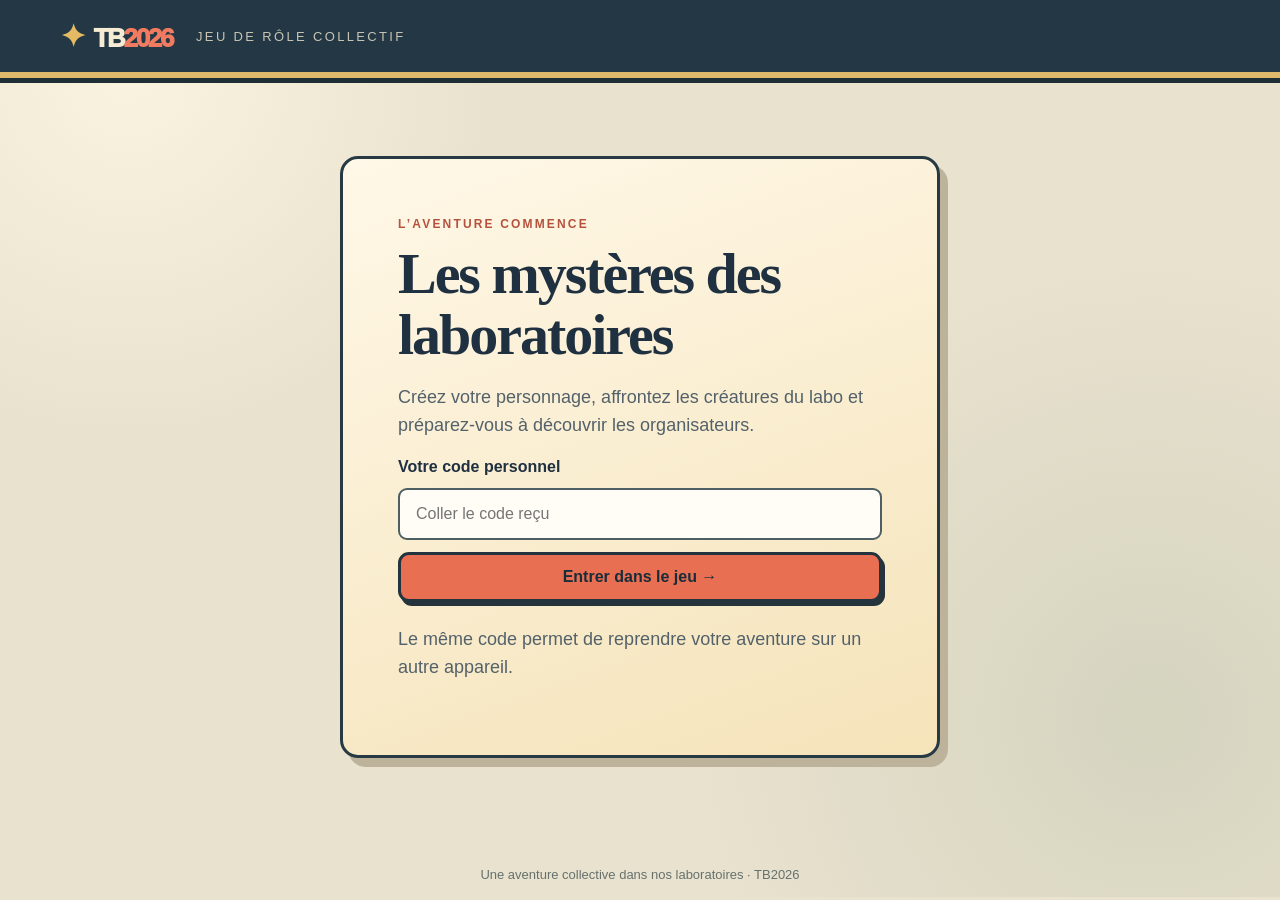
==== commit 71968dd0: "Close game module script tag" ====
--- a/index.html
+++ b/index.html
@@ -4,10 +4,10 @@
   <meta charset="utf-8">
   <meta name="viewport" content="width=device-width, initial-scale=1">
   <title>TB2026 · L'aventure des laboratoires</title>
-  <link rel="stylesheet" href="./styles.css?v=20261105-pvp">
+  <link rel="stylesheet" href="./styles.css?v=20261106-local-sdk">
   <script src="./config.js"></script>
-  <script src="https://cdn.jsdelivr.net/npm/@supabase/supabase-js@2"></script>
-  <script type="module" src="./app.js?v=20261105-pvp"></script>
+  <script src="./supabase-client.js"></script>
+  <script type="module" src="./app.js?v=20261106-local-sdk"></script>
 </head>
 <body>
   <div id="app"></div>
--- a/styles.css
+++ b/styles.css
@@ -159,6 +159,7 @@
 .room-tab-panel { min-height: 180px; padding: 24px 28px; }
 .room-tab-panel p { max-width: 68ch; color: #52646a; }
 .room-tab-panel .primary-button { margin-top: 5px; }
+.reserve-event-image { display: block; width: min(100%, 680px); max-height: 380px; object-fit: cover; margin: 14px 0 20px; border: 3px solid #273b43; border-radius: 12px; box-shadow: 4px 5px 0 #bdb39b; }
 .shop-room-promo { display: flex; align-items: center; justify-content: space-between; gap: 24px; }
 .shopkeepers { position: relative; flex: 0 0 220px; width: 220px; height: 132px; }
 .shopkeepers img { position: absolute; display: block; width: 112px; height: 120px; object-fit: contain; filter: drop-shadow(3px 5px 2px #34404770); }
@@ -315,6 +316,8 @@
 .leaderboard-row { display: grid; grid-template-columns: 64px minmax(0, 1fr) 100px 120px; gap: 12px; align-items: center; padding: 15px 18px; border: 3px solid #273a43; border-radius: 12px; background: #f4e7c5; box-shadow: 4px 5px 0 #bcb39d; }
 .leaderboard-row--self { background: #f5d29b; border-color: #b05843; }
 .leaderboard-rank { font: 900 27px Georgia, Cambria, serif; }
+.leaderboard-identity { min-width: 0; display: flex; align-items: center; gap: 12px; }
+.leaderboard-portrait { width: 56px; height: 56px; flex: 0 0 56px; object-fit: contain; border-radius: 50%; background: #e7d8b6; border: 2px solid #273a43; }
 .leaderboard-name { min-width: 0; overflow-wrap: anywhere; font-weight: 900; font-size: 19px; }
 .leaderboard-name small { color: #9a4e3d; font-size: 13px; }
 .leaderboard-level, .leaderboard-xp { font-weight: 800; text-align: right; }
@@ -344,7 +347,7 @@
 .pvp-skills summary { cursor: pointer; font-weight: 900; }
 @media (max-width: 850px) { .pvp-layout { grid-template-columns: 1fr; } }
 @media (max-width: 560px) { .pvp-layout .leaderboard-row { grid-template-columns: 40px minmax(0, 1fr) auto; } .pvp-layout .leaderboard-row button, .pvp-layout .pvp-offline { grid-column: 2 / -1; } .pvp-fighters { grid-template-columns: minmax(0, 1fr) 30px minmax(0, 1fr); gap: 2px; } .pvp-fighters .battle-avatar { width: 105px; } .pvp-versus { font-size: 18px; } .pvp-battle .pvp-actions .action-button { flex: 1 1 110px; } }
-@media (max-width: 600px) { .leaderboard-row { grid-template-columns: 48px minmax(0, 1fr) auto; gap: 7px; padding: 12px; } .leaderboard-xp { grid-column: 2 / -1; text-align: left; } }
+@media (max-width: 600px) { .leaderboard-row { grid-template-columns: 48px minmax(0, 1fr) auto; gap: 7px; padding: 12px; } .leaderboard-portrait { width: 44px; height: 44px; flex-basis: 44px; } .leaderboard-identity { gap: 8px; } .leaderboard-xp { grid-column: 2 / -1; text-align: left; } }
 .bestiary-progress { display: flex; gap: 11px; align-items: baseline; flex-wrap: wrap; width: fit-content; padding: 11px 17px; border: 3px solid #263b43; border-radius: 10px; background: #f5db9d; font-weight: 900; box-shadow: 3px 4px 0 #b9af96; }
 .bestiary-progress strong { font: 900 26px Georgia, Cambria, serif; }
 .bestiary-progress small { margin-left: 11px; color: #586365; }
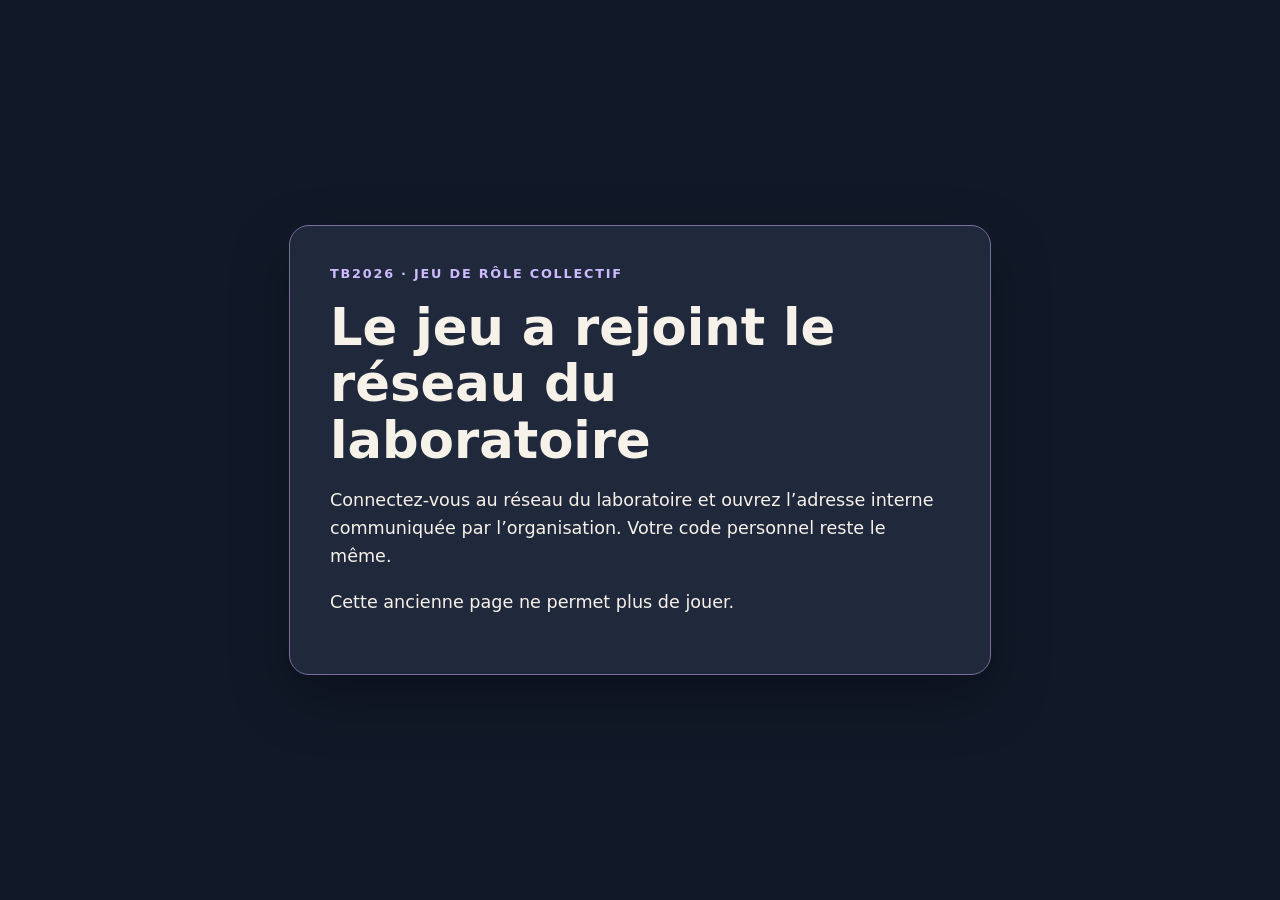
==== commit f5293971: "Show LAN migration notice on public game entry" ====
--- a/index.html
+++ b/index.html
@@ -3,13 +3,22 @@
 <head>
   <meta charset="utf-8">
   <meta name="viewport" content="width=device-width, initial-scale=1">
-  <title>TB2026 · L'aventure des laboratoires</title>
-  <link rel="stylesheet" href="./styles.css?v=20261106-local-sdk">
-  <script src="./config.js"></script>
-  <script src="./supabase-client.js"></script>
-  <script type="module" src="./app.js?v=20261106-local-sdk"></script>
+  <title>TB2026 · Jeu sur le réseau du laboratoire</title>
+  <style>
+    :root{color-scheme:dark;font-family:system-ui,sans-serif;background:#111928;color:#f6f2e9}
+    body{min-height:100vh;display:grid;place-items:center;margin:0;padding:24px;box-sizing:border-box}
+    main{max-width:620px;padding:40px;border:1px solid #786ca1;border-radius:20px;background:#20283b;box-shadow:0 22px 60px #0005}
+    .eyebrow{color:#cdbbff;font-weight:700;letter-spacing:.14em;text-transform:uppercase;font-size:.8rem}
+    h1{font-size:clamp(2rem,6vw,3.2rem);line-height:1.1;margin:18px 0}
+    p{font-size:1.1rem;line-height:1.6}
+  </style>
 </head>
 <body>
-  <div id="app"></div>
+  <main>
+    <div class="eyebrow">TB2026 · Jeu de rôle collectif</div>
+    <h1>Le jeu a rejoint le réseau du laboratoire</h1>
+    <p>Connectez-vous au réseau du laboratoire et ouvrez l’adresse interne communiquée par l’organisation. Votre code personnel reste le même.</p>
+    <p>Cette ancienne page ne permet plus de jouer.</p>
+  </main>
 </body>
 </html>
